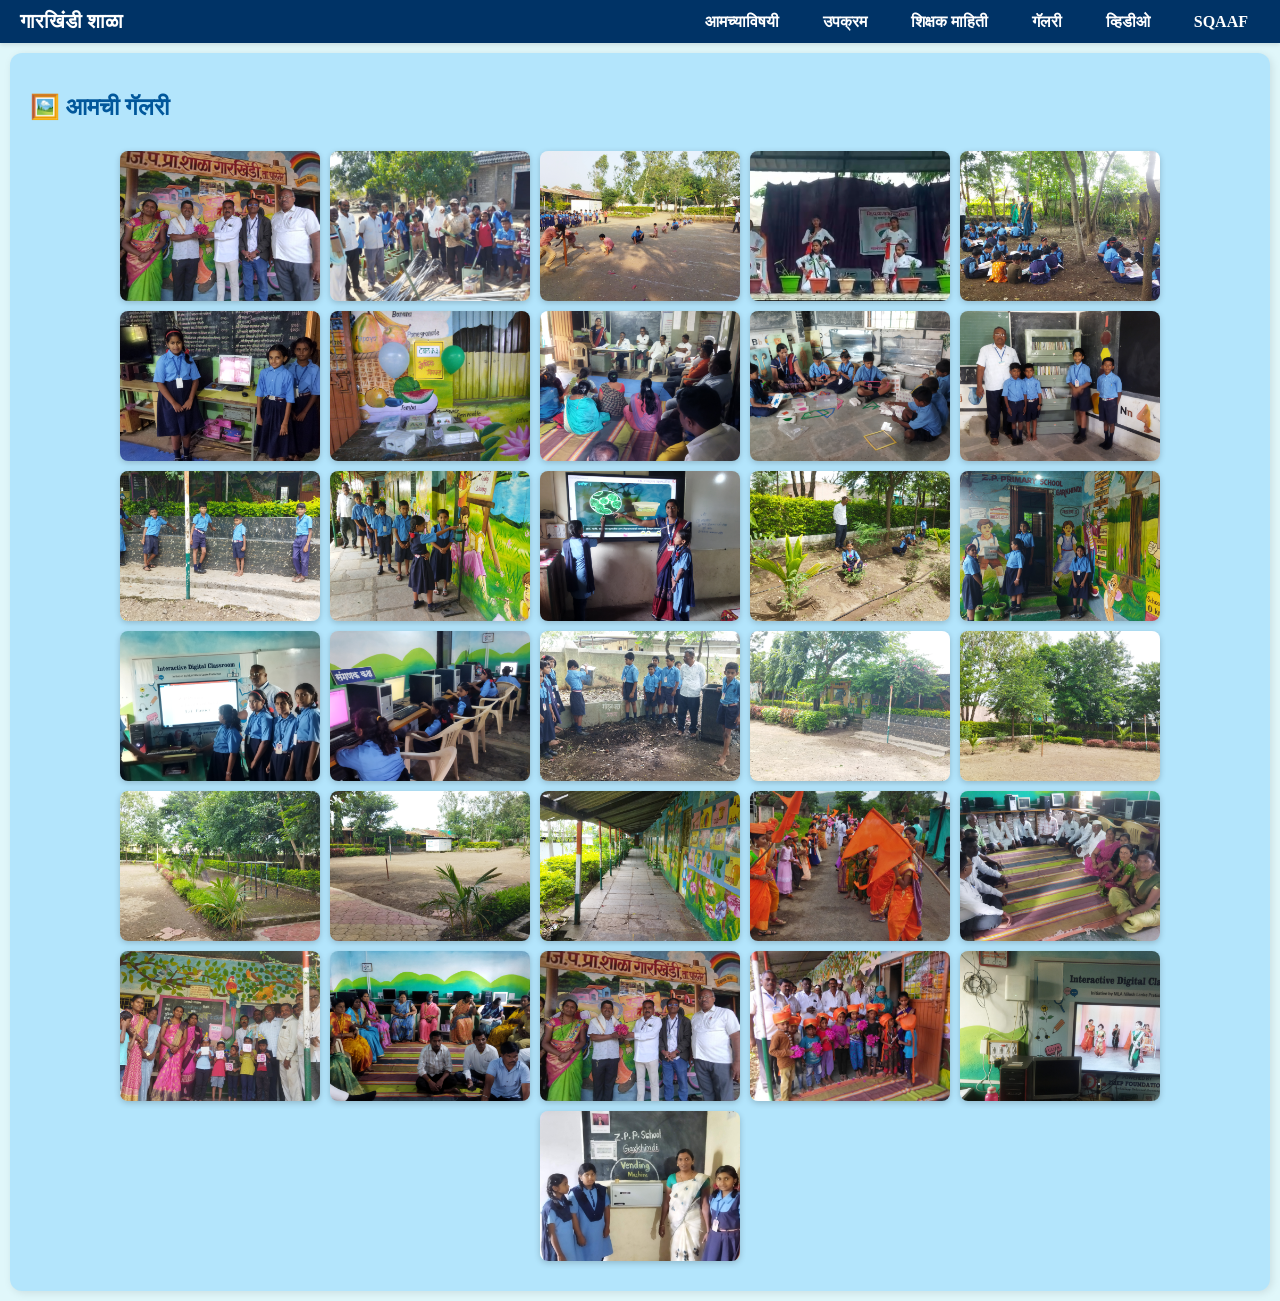
==== public/galary.html @ cc43f1f9 "change" ====
<!DOCTYPE html>
<html lang="en">
<head>
    <meta charset="UTF-8">
    <meta name="viewport" content="width=device-width, initial-scale=1.0">
    <title>Document</title>
    <link rel="stylesheet" href="./style.css">
    <link rel="stylesheet" href="./css/galary.css">
    <link rel="shortcut icon" href="./logo.jpeg" type="image/x-icon">

</head>
<body>
    <nav class="navbar">
        <div class="nav-container">
          <a href="./index.html" target="_blank" rel="noopener noreferrer">

            <div class="logo">गारखिंडी शाळा</div>
        </a>          <div class="hamburger" onclick="toggleMenu()">☰</div>
          <ul class="nav-links" id="nav-links">
            <li><a href="./index.html">आमच्याविषयी</a></li>
            <li><a href="./info.html">उपक्रम</a></li>
            <li><a href="./teacher-info.html">शिक्षक माहिती</a></li>
            <li><a href="./galary.html">गॅलरी</a></li>
            <li><a href="./videos.html">व्हिडीओ</a></li>

            <li><a href="https://drive.google.com/drive/folders/157r3YJYrswez9Ohomsczerx8Fos-H0oO?usp=sharing" target="_blank">SQAAF</a></li>
          </ul>
        </div>
      </nav>
      

      <section class="gallery animate fade" id="gallery">
        <h2>🖼️ आमची गॅलरी</h2>
        <div class="gallery-grid">
            <img src="./photos/img28.jpg" alt="उपक्रम 1" loading="lazy">
            <img src="./photos/img2.jpg" alt="उपक्रम 2" loading="lazy">
            <img src="./photos/img3.jpg" alt="उपक्रम 3" loading="lazy">
            <img src="./photos/img4.jpg" alt="उपक्रम 4" loading="lazy">
            <img src="./photos/img5.jpg" alt="उपक्रम 5" loading="lazy">
            <img src="./photos/img6.jpg" alt="उपक्रम 6" loading="lazy">
            <img src="./photos/img7.jpg" alt="उपक्रम 7" loading="lazy">
            <img src="./photos/img8.jpg" alt="उपक्रम 8" loading="lazy">
            <img src="./photos/img9.jpg" alt="उपक्रम 9" loading="lazy">
            <img src="./photos/img10.jpg" alt="उपक्रम 10" loading="lazy">
            <img src="./photos/img11.jpg" alt="उपक्रम 11" loading="lazy">
            <img src="./photos/img12.jpg" alt="उपक्रम 12" loading="lazy">
            <img src="./photos/img13.jpg" alt="उपक्रम 13" loading="lazy">
            <img src="./photos/img14.jpg" alt="उपक्रम 14" loading="lazy">
            <img src="./photos/img15.jpg" alt="उपक्रम 15" loading="lazy">
            <img src="./photos/img16.jpg" alt="उपक्रम 16" loading="lazy">
            <img src="./photos/img17.jpg" alt="उपक्रम 17" loading="lazy">
            <img src="./photos/img18.jpg" alt="उपक्रम 18" loading="lazy">
            <img src="./photos/img19.jpg" alt="उपक्रम 19" loading="lazy">
            <img src="./photos/img20.jpg" alt="उपक्रम 20" loading="lazy">
            <img src="./photos/img21.jpg" alt="उपक्रम 21" loading="lazy">
            <img src="./photos/img22.jpg" alt="उपक्रम 22" loading="lazy">
            <img src="./photos/img23.jpg" alt="उपक्रम 23" loading="lazy">
            <img src="./photos/img24.jpg" alt="उपक्रम 24" loading="lazy">
            <img src="./photos/img25.jpg" alt="उपक्रम 25" loading="lazy">
            <img src="./photos/img26.jpg" alt="उपक्रम 26" loading="lazy">
            <img src="./photos/img27.jpg" alt="उपक्रम 27" loading="lazy">
            <img src="./photos/img28.jpg" alt="उपक्रम 28" loading="lazy">
            <img src="./photos/img29.jpg" alt="उपक्रम 29" loading="lazy">
            <img src="./photos/img30.jpg" alt="उपक्रम 30" loading="lazy">
            <img src="./photos/img31.jpg" alt="उपक्रम 31" loading="lazy">
          </div>
          
      </section>
      
    <script src="./script.js"></script>
</body>
</html>
---- public/style.css ----
body {
  font-family: 'Baloo 2', sans-serif;
  background-color: #fefbd8;
  margin: 0;
  padding: 0;
  color: #333;
}

a{
  text-decoration: none;
}


header {
  background: url('./school.jpg');
  height: 60vh;
  background-size: cover;
  background-color: #ffb347;
  color: #fff;
  text-align: center;
  padding: 30px;
  border-bottom: 5px solid #ffa07a;
}

section {
  padding: 20px;
  margin: 10px;
  background-color: #fff8dc;
  border-radius: 12px;
  box-shadow: 2px 2px 8px rgba(0, 0, 0, 0.1);
}

h2 {
  color: #f97316;
}

ul {
  list-style: square;
  padding-left: 20px;
}

footer {
  text-align: center;
  background-color: #ffcc5c;
  padding: 15px;
  margin-top: 20px;
  color: #333;
  font-size: 0.9em;
}

body {
  font-family: "Comic Sans MS", cursive;
  background-color: #e0f7fa;
  /* हलका निळा */
  margin: 0;
  padding: 0;
  color: #03396c;
}

header {
  background-color: #0288d1;
  /* गडद निळा */
  color: #fff;
  text-align: center;
  padding: 30px;
  border-bottom: 5px solid #0277bd;
}

section {
  padding: 20px;
  margin: 10px;
  background-color: #b3e5fc;
  /* मध्यम निळा */
  border-radius: 12px;
  box-shadow: 2px 2px 8px rgba(0, 0, 0, 0.1);
}

h2 {
  color: #01579b;
  /* heading साठी गडद निळा */
}

ul {
  list-style: square;
  padding-left: 20px;
}

footer {
  text-align: center;
  background-color: #81d4fa;
  padding: 15px;
  margin-top: 20px;
  color: #01579b;
  font-size: 0.9em;
}

.contact-form {
  display: flex;
  flex-direction: column;
  gap: 12px;
  max-width: 400px;
  margin: 0 auto;
}

.contact-form label {
  text-align: left;
  font-weight: bold;
  color: #01579b;
}

.contact-form input,
.contact-form textarea {
  padding: 10px;
  font-size: 1rem;
  border-radius: 5px;
  border: 1px solid #81d4fa;
  background-color: #e1f5fe;
}

.contact-form button {
  background-color: #0288d1;
  color: white;
  border: none;
  padding: 10px;
  font-size: 1rem;
  border-radius: 5px;
  cursor: pointer;
}

.contact-form button:hover {
  background-color: #0277bd;
}

.school-info {
  background-color: #bbdefb;
  padding: 20px;
  margin: 10px;
  border-radius: 12px;
  box-shadow: 2px 2px 6px rgba(0, 0, 0, 0.1);
  color: #0d47a1;
  max-width: 600px;
  margin-left: auto;
  margin-right: auto;
}

.school-info a {
  color: #0d47a1;
  text-decoration: underline;
}

/* ===== Animations ===== */
.animate {
  opacity: 0;
  transform: translateY(20px);
  animation: fadeInUp 1s ease-out forwards;
}

.animate.slide {
  animation: slideInLeft 1s ease-out forwards;
}

.animate.fade {
  animation: fadeInUp 1s ease-out forwards;
}


.teachers-info {
  padding: 40px 20px;
  background-color: #f9f9f9;
  text-align: center;
}

.teachers-info h2 {
  font-size: 2rem;
  margin-bottom: 20px;
  color: #003366;
}

.teachers-grid {
  display: flex;
  flex-wrap: wrap;
  justify-content: center;
  gap: 20px;
}

.teacher-card {
  background: white;
  border-radius: 12px;
  box-shadow: 0 2px 8px rgba(0, 0, 0, 0.1);
  padding: 15px;
  width: 250px;
  text-align: center;
  transition: transform 0.3s ease;
}

.teacher-card:hover {
  transform: scale(1.05);
}

.teacher-card img {
  width: 100%;
  height: 250px;
  object-fit: cover;
  border-radius: 12px;
  border: 4px solid #333;
  box-shadow: 0 4px 8px rgba(0, 0, 0, 0.2);
  /* subtle shadow */
}



.teacher-card h3 {
  margin-top: 10px;
  color: #CF0F47;
  font-size: 20px;
}

.teacher-card p {
  margin: 5px 0;
  color: #333;
}

.video-section {
  padding: 2rem 1rem;
  text-align: center;
  background-color: #f9f9f9;
  margin-bottom: 1.5rem;
  border-radius: 12px;
  box-shadow: 0 2px 8px rgba(0, 0, 0, 0.1);
}

.video-section h2 {
  font-size: 1.5rem;
  margin-bottom: 1rem;
  color: #333;
}

.video-container {
  display: flex;
  justify-content: center;
  align-items: center;
  flex-wrap: wrap;
}

.video-container iframe {
  width: 100%;
  max-width: 800px;
  height: 30rem;
  border-radius: 10px;
  border: none;
}

/* Responsive for smaller screens */
@media (max-width: 768px) {
  .video-container iframe {
    width: 100%;
    height: 250px;
  }
}


/* Keyframes */
@keyframes fadeInUp {
  to {
    opacity: 1;
    transform: translateY(0);
  }
}

@keyframes slideInLeft {
  from {
    opacity: 0;
    transform: translateX(-50px);
  }

  to {
    opacity: 1;
    transform: translateX(0);
  }
}
---- public/css/galary.css ----
/* Basic Navbar Style */
.navbar {
    background-color: #003366;
    color: white;
    position: sticky;
    top: 0;
    z-index: 1000;
    padding: 10px 20px;
    box-shadow: 0 2px 4px rgba(0,0,0,0.1);
  }
  
  .nav-container {
    display: flex;
    justify-content: space-between;
    align-items: center;
  }
  
  .logo {
    font-size: 20px;
    font-weight: bold;
    color: white;
    font-family: 'Tiro Devanagari Marathi', serif;
  }
  
  .nav-links {
    list-style: none;
    display: flex;
    gap: 20px;
    margin: 0;
    padding: 0;
  }
  
  .nav-links li a {
    color: white;
    text-decoration: none;
    font-weight: bold;
    font-size: 16px;
    padding: 8px 12px;
    transition: background 0.3s;
    border-radius: 5px;
  }
  
  .nav-links li a:hover {
    background-color: #0055aa;
  }
  
  .hamburger {
    display: none;
    font-size: 26px;
    cursor: pointer;
    user-select: none;
  }
  
  /* Responsive Style */
  @media (max-width: 768px) {
    .nav-links {
      display: none;
      flex-direction: column;
      background-color: #003366;
      position: absolute;
      top: 60px;
      left: 0;
      width: 100%;
      text-align: center;
      padding: 10px 0;
    }
  
    .nav-links.show {
      display: flex;
      animation: fadeInDown 0.3s ease;
    }
  
    .hamburger {
      display: block;
      color: white;
    }
  }
  
  /* Smooth animation */
  @keyframes fadeInDown {
    from {
      opacity: 0;
      transform: translateY(-10px);
    }
    to {
      opacity: 1;
      transform: translateY(0);
    }
  }
  
img{
    width: auto;
    height: 5rem;
}

.gallery-grid {
    display: flex;
    flex-wrap: wrap;
    justify-content: center;
    gap: 10px; /* spacing between images */
    padding: 10px;
  }
  
  .gallery-grid img {
    width: 100%;
    max-width: 200px; /* fixed size for uniform look */
    height: 150px;
    object-fit: cover;
    border-radius: 8px;
    box-shadow: 0 2px 6px rgba(0, 0, 0, 0.2);
    transition: transform 0.3s ease;
  }
  
  .gallery-grid img:hover {
    transform: scale(1.05);
  }
  
  /* Responsive on smaller screens */
  @media (max-width: 768px) {
    .gallery-grid {
      justify-content: center;
    }
  
    .gallery-grid img {
      max-width: 45%; /* two images per row */
    }
  }
  
  @media (max-width: 480px) {
    .gallery-grid img {
      max-width: 100%; /* one image per row */
    }
  }
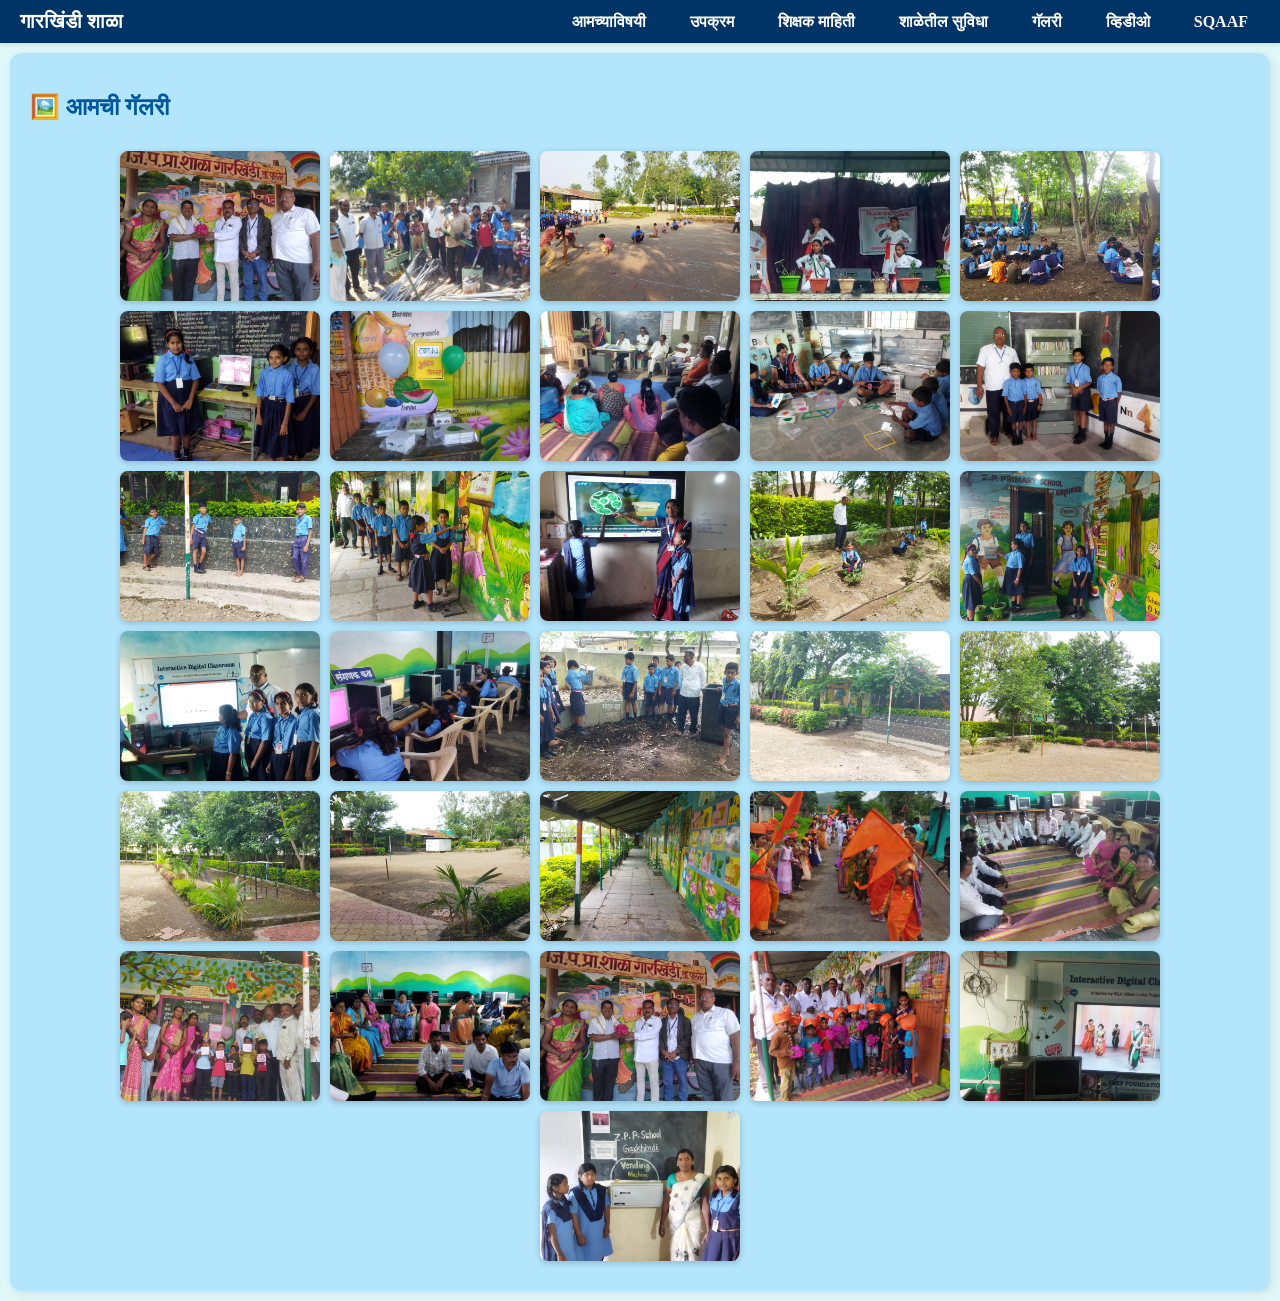
==== commit f8f53085: "feat: services page added" ====
--- a/public/galary.html
+++ b/public/galary.html
@@ -20,6 +20,8 @@
             <li><a href="./index.html">आमच्याविषयी</a></li>
             <li><a href="./info.html">उपक्रम</a></li>
             <li><a href="./teacher-info.html">शिक्षक माहिती</a></li>
+            <li><a href="./services.html">शाळेतील सुविधा</a></li>
+
             <li><a href="./galary.html">गॅलरी</a></li>
             <li><a href="./videos.html">व्हिडीओ</a></li>
 
--- a/public/style.css
+++ b/public/style.css
@@ -200,7 +200,7 @@
 .teacher-card img {
   width: 100%;
   height: 250px;
-  object-fit: cover;
+  object-fit: fit;
   border-radius: 12px;
   border: 4px solid #333;
   box-shadow: 0 4px 8px rgba(0, 0, 0, 0.2);
@@ -250,6 +250,12 @@
   border: none;
 }
 
+#facilities,#info,#about{
+  ul{
+    line-height: 2rem;
+  }
+}
+
 /* Responsive for smaller screens */
 @media (max-width: 768px) {
   .video-container iframe {
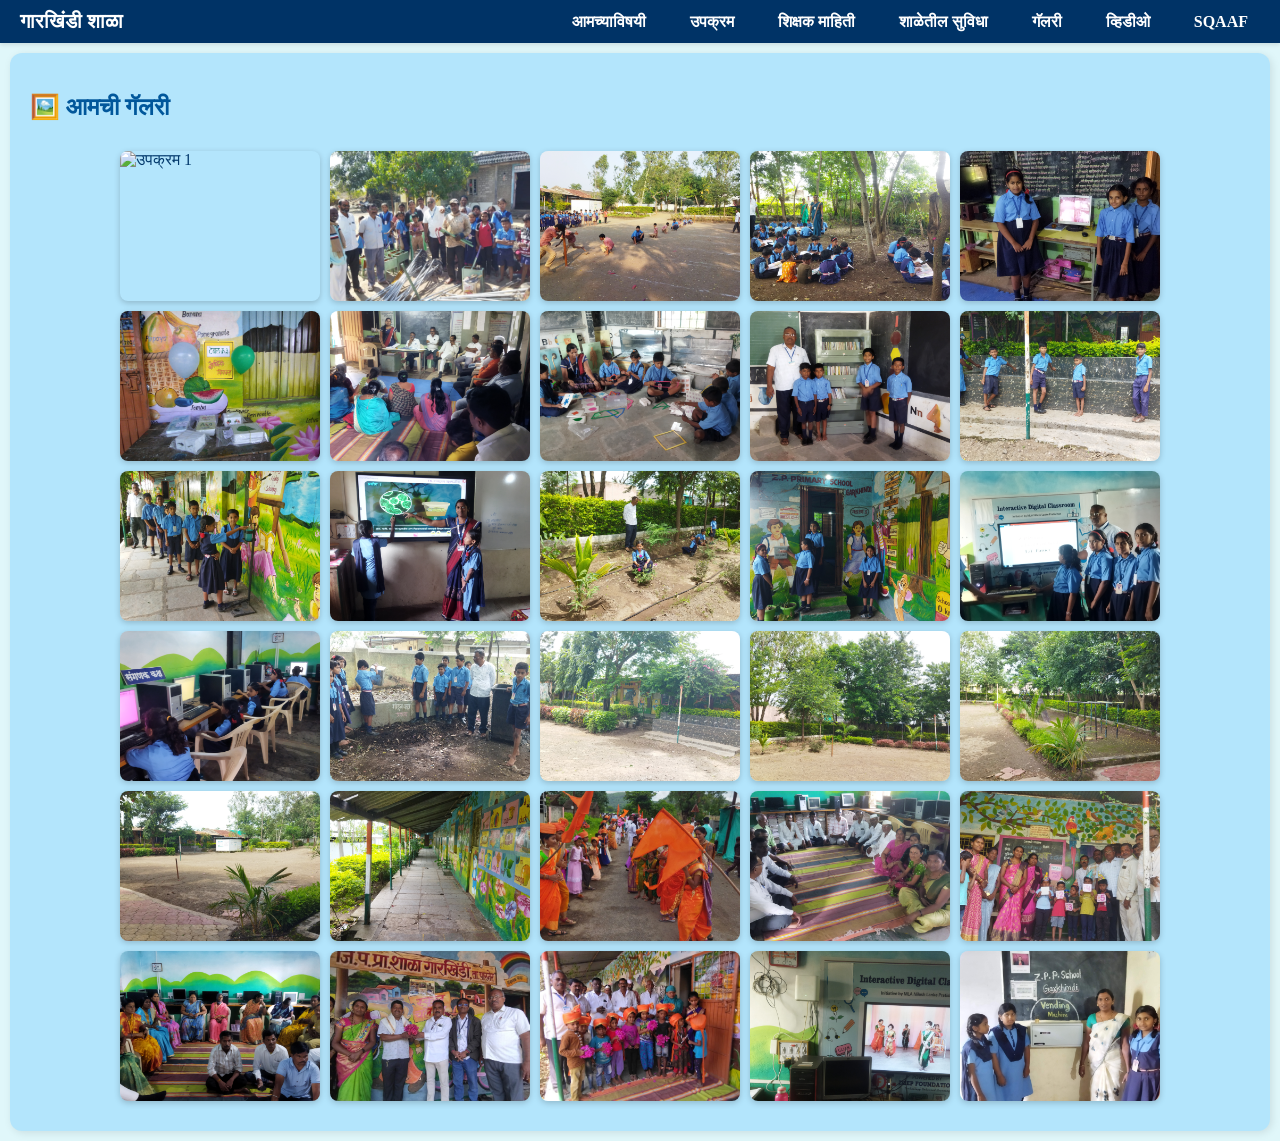
==== commit cb6a270a: "style changes" ====
--- a/public/galary.html
+++ b/public/galary.html
@@ -34,10 +34,9 @@
       <section class="gallery animate fade" id="gallery">
         <h2>🖼️ आमची गॅलरी</h2>
         <div class="gallery-grid">
-            <img src="./photos/img28.jpg" alt="उपक्रम 1" loading="lazy">
+            <img src="./photos/img33.jpg" alt="उपक्रम 1" loading="lazy">
             <img src="./photos/img2.jpg" alt="उपक्रम 2" loading="lazy">
             <img src="./photos/img3.jpg" alt="उपक्रम 3" loading="lazy">
-            <img src="./photos/img4.jpg" alt="उपक्रम 4" loading="lazy">
             <img src="./photos/img5.jpg" alt="उपक्रम 5" loading="lazy">
             <img src="./photos/img6.jpg" alt="उपक्रम 6" loading="lazy">
             <img src="./photos/img7.jpg" alt="उपक्रम 7" loading="lazy">
--- a/public/style.css
+++ b/public/style.css
@@ -207,6 +207,15 @@
   /* subtle shadow */
 }
 
+.all-teacher{
+  img{
+    width: 80%;
+    height: 75vh;
+    border-radius:12px ;
+
+  }
+}
+
 
 
 .teacher-card h3 {
@@ -250,9 +259,35 @@
   border: none;
 }
 
-#facilities,#info,#about{
-  ul{
+#facilities,#info,#about,#about{
+  ul,li{
     line-height: 2rem;
+  }
+}
+
+.teachers-heading {
+  font-size: 1.8rem;
+  color: #1a237e;
+  font-weight: 700;
+  text-align: center;
+  background: linear-gradient(to right, #e8eaf6, #ffffff);
+  padding: 12px 24px;
+  margin: 20px auto;
+  border-radius: 10px;
+  max-width: 300px;
+  box-shadow: 0 6px 14px rgba(0, 0, 0, 0.15);
+  letter-spacing: 1px;
+  animation: fadeInDown 0.8s ease-out;
+}
+
+@keyframes fadeInDown {
+  from {
+    opacity: 0;
+    transform: translateY(-20px);
+  }
+  to {
+    opacity: 1;
+    transform: translateY(0);
   }
 }
 
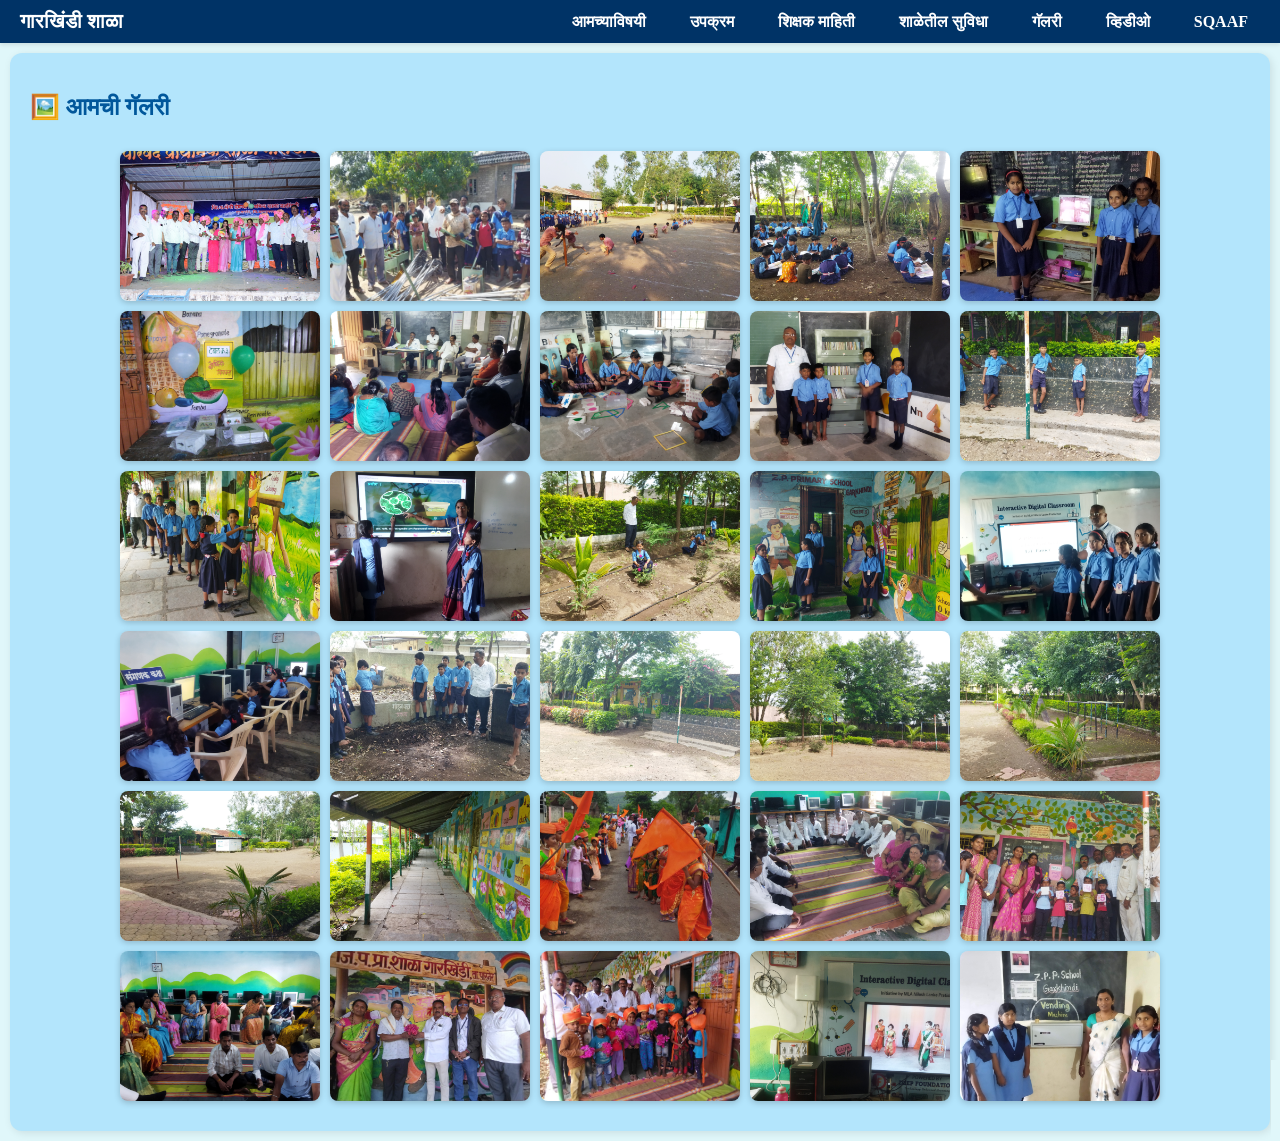
==== commit 3bc282be: "changes" ====
--- a/public/galary.html
+++ b/public/galary.html
@@ -34,7 +34,7 @@
       <section class="gallery animate fade" id="gallery">
         <h2>🖼️ आमची गॅलरी</h2>
         <div class="gallery-grid">
-            <img src="./photos/img33.jpg" alt="उपक्रम 1" loading="lazy">
+            <img src="./photos/sanman.JPG" alt="उपक्रम 1" loading="lazy">
             <img src="./photos/img2.jpg" alt="उपक्रम 2" loading="lazy">
             <img src="./photos/img3.jpg" alt="उपक्रम 3" loading="lazy">
             <img src="./photos/img5.jpg" alt="उपक्रम 5" loading="lazy">
--- a/public/style.css
+++ b/public/style.css
@@ -6,6 +6,13 @@
   color: #333;
 }
 
+#about,#info, #teachers, .subjects{
+  font-family: 'Tiro Devanagari Marathi', serif;
+  li{
+
+    font-size: 20px;
+  }
+}
 a{
   text-decoration: none;
 }
@@ -280,6 +287,10 @@
   animation: fadeInDown 0.8s ease-out;
 }
 
+.font-normal{
+  font-size: 1rem;
+}
+
 @keyframes fadeInDown {
   from {
     opacity: 0;
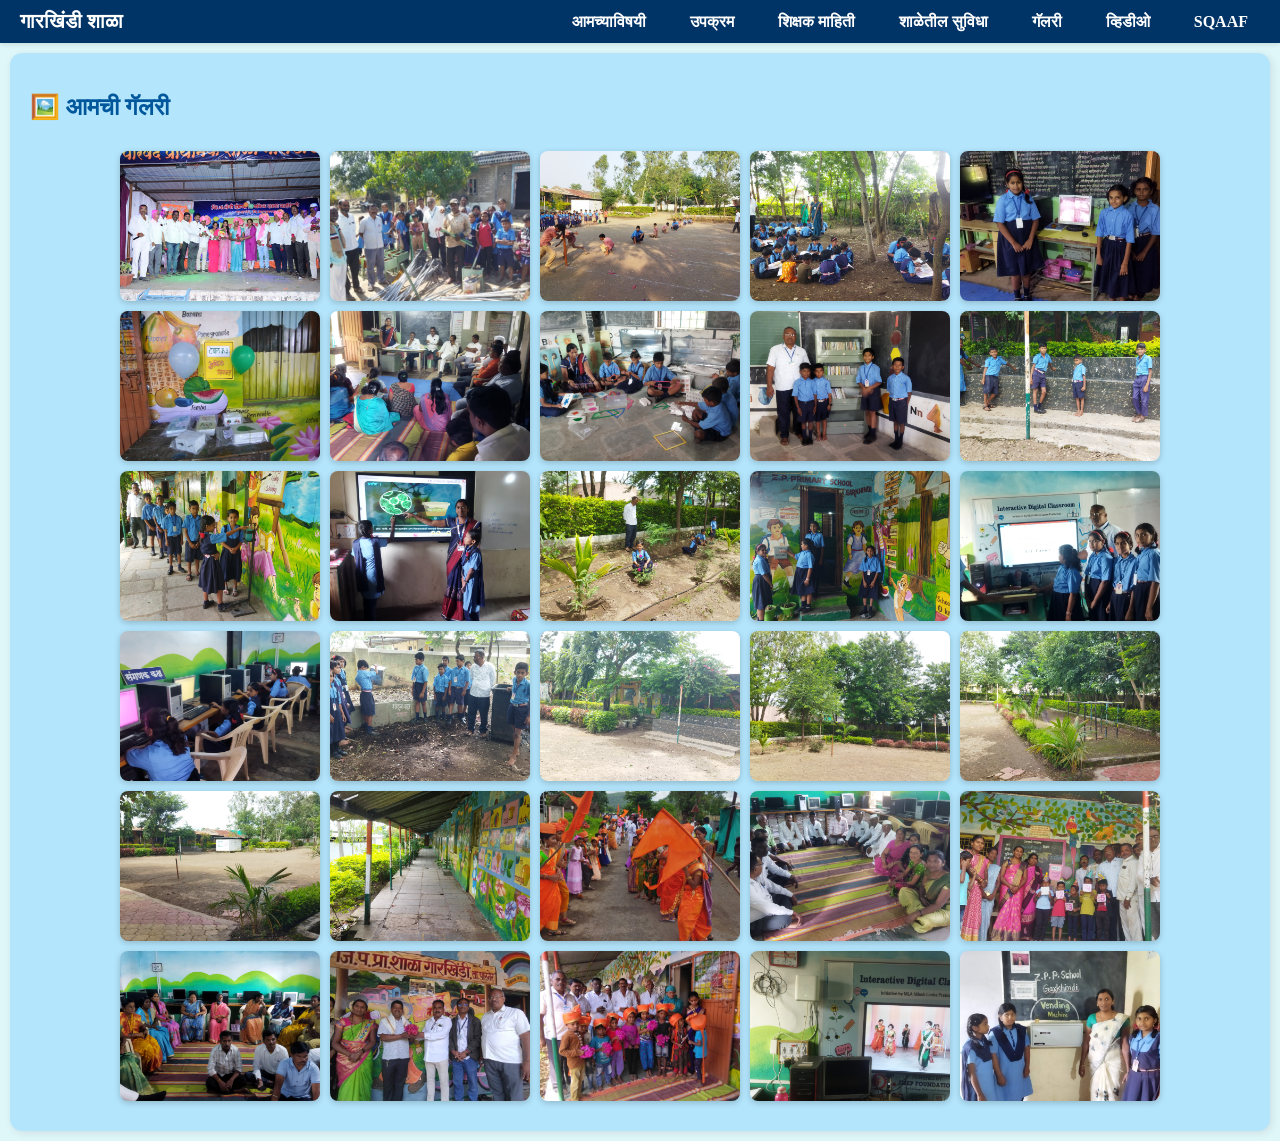
==== commit 10d589cc: "changes" ====
--- a/public/galary.html
+++ b/public/galary.html
@@ -9,6 +9,15 @@
     <link rel="shortcut icon" href="./logo.jpeg" type="image/x-icon">
 
 </head>
+<!-- Google tag (gtag.js) -->
+<script async src="https://www.googletagmanager.com/gtag/js?id=G-7FJQ6R05P9"></script>
+<script>
+  window.dataLayer = window.dataLayer || [];
+  function gtag(){dataLayer.push(arguments);}
+  gtag('js', new Date());
+
+  gtag('config', 'G-7FJQ6R05P9');
+</script>
 <body>
     <nav class="navbar">
         <div class="nav-container">
--- a/public/style.css
+++ b/public/style.css
@@ -6,11 +6,11 @@
   color: #333;
 }
 
-#about,#info, #teachers, .subjects{
+#about,#info, #teachers, .subjects, .subjects{
   font-family: 'Tiro Devanagari Marathi', serif;
   li{
 
-    font-size: 20px;
+    font-size: 18px;
   }
 }
 a{
@@ -216,8 +216,8 @@
 
 .all-teacher{
   img{
-    width: 80%;
-    height: 75vh;
+    width: 100%;
+    height: auto;
     border-radius:12px ;
 
   }
@@ -291,6 +291,53 @@
   font-size: 1rem;
 }
 
+.all-teacher {
+  text-align: center;
+  padding: 20px;
+}
+
+.responsive-img {
+  max-width: 100%;
+  height: auto;
+  border-radius: 12px;
+  box-shadow: 0 4px 10px rgba(0, 0, 0, 0.15);
+  transition: transform 0.3s ease;
+}
+
+.responsive-img:hover {
+  transform: scale(1.03);
+}
+
+
+
+/* shalecvhi mahiti */
+
+.school-info {
+  font-family: 'Tiro Devanagari Marathi', serif;
+  padding: 30px 20px;
+  background-color: #f9fbe7;
+  border-radius: 12px;
+  margin: 30px auto;
+  max-width: 700px;
+  box-shadow: 0 4px 12px rgba(0, 0, 0, 0.1);
+}
+
+.school-info h2 {
+  text-align: center;
+  color: #33691e;
+  margin-bottom: 20px;
+  font-size: 1.8rem;
+}
+
+.info-box p {
+  font-size: 1.3rem;
+  color: #37474f;
+  margin: 10px 0;
+  line-height: 1.6;
+  padding-left: 10px;
+  border-left: 4px solid #8bc34a;
+}
+
 @keyframes fadeInDown {
   from {
     opacity: 0;
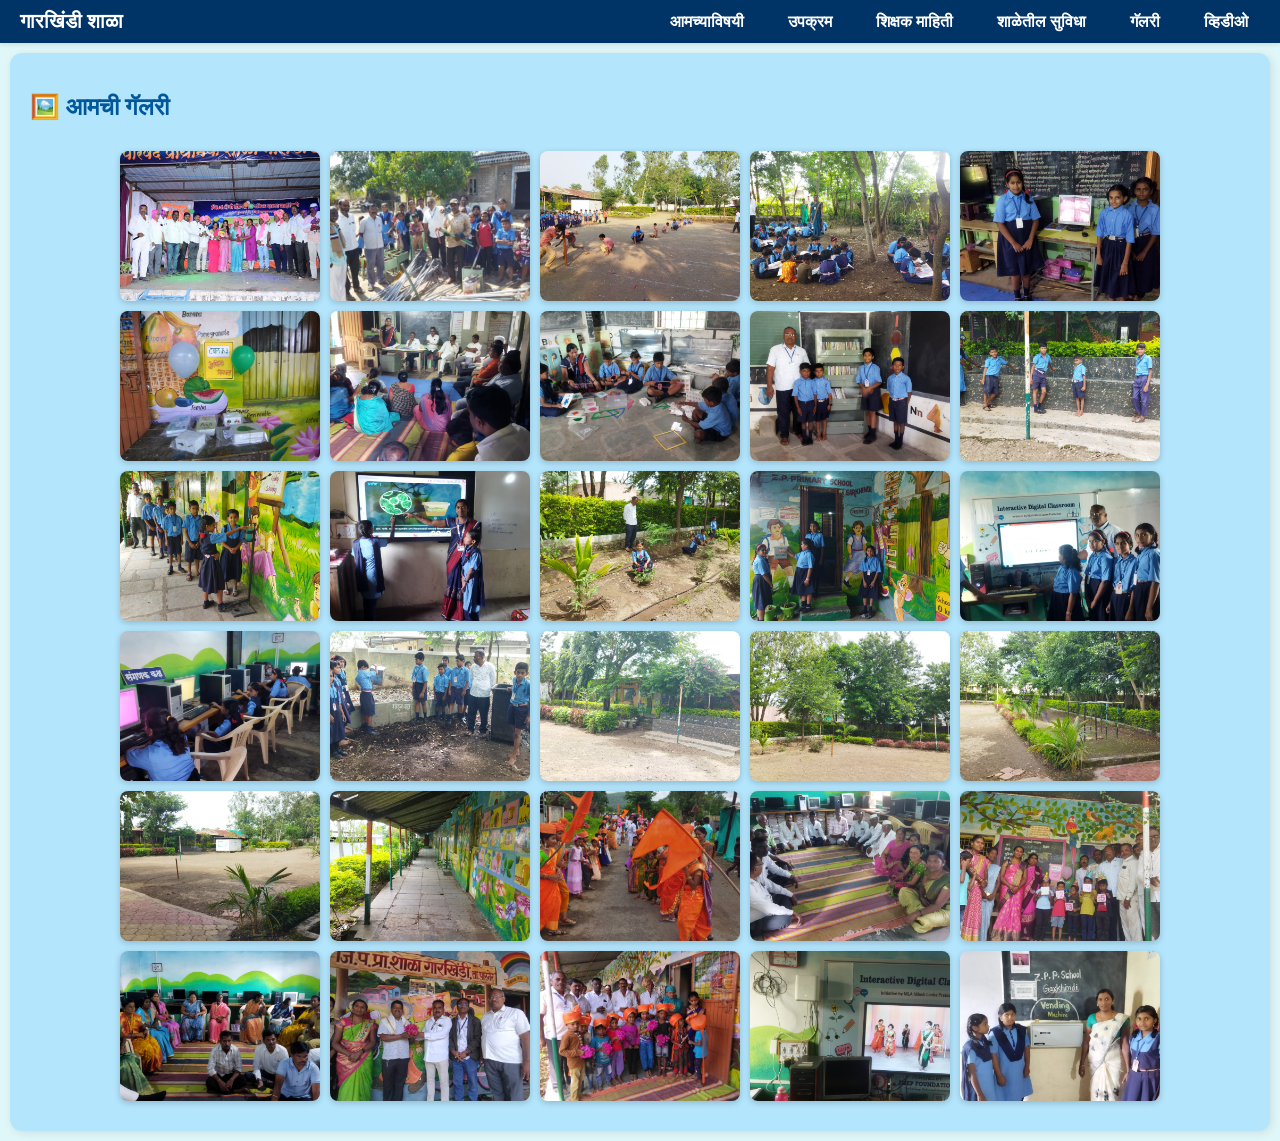
==== commit d319f8d4: "SQAAF Removed" ====
--- a/public/galary.html
+++ b/public/galary.html
@@ -8,23 +8,24 @@
     <link rel="stylesheet" href="./css/galary.css">
     <link rel="shortcut icon" href="./logo.jpeg" type="image/x-icon">
 
+    <!-- Google tag (gtag.js) -->
+    <script async src="https://www.googletagmanager.com/gtag/js?id=G-7FJQ6R05P9"></script>
+    <script>
+      window.dataLayer = window.dataLayer || [];
+      function gtag(){dataLayer.push(arguments);}
+      gtag('js', new Date());
+    
+      gtag('config', 'G-7FJQ6R05P9');
+    </script>
 </head>
-<!-- Google tag (gtag.js) -->
-<script async src="https://www.googletagmanager.com/gtag/js?id=G-7FJQ6R05P9"></script>
-<script>
-  window.dataLayer = window.dataLayer || [];
-  function gtag(){dataLayer.push(arguments);}
-  gtag('js', new Date());
-
-  gtag('config', 'G-7FJQ6R05P9');
-</script>
 <body>
     <nav class="navbar">
         <div class="nav-container">
           <a href="./index.html" target="_blank" rel="noopener noreferrer">
 
             <div class="logo">गारखिंडी शाळा</div>
-        </a>          <div class="hamburger" onclick="toggleMenu()">☰</div>
+        </a>        
+          <div class="hamburger" onclick="toggleMenu()">☰</div>
           <ul class="nav-links" id="nav-links">
             <li><a href="./index.html">आमच्याविषयी</a></li>
             <li><a href="./info.html">उपक्रम</a></li>
@@ -34,7 +35,7 @@
             <li><a href="./galary.html">गॅलरी</a></li>
             <li><a href="./videos.html">व्हिडीओ</a></li>
 
-            <li><a href="https://drive.google.com/drive/folders/157r3YJYrswez9Ohomsczerx8Fos-H0oO?usp=sharing" target="_blank">SQAAF</a></li>
+            
           </ul>
         </div>
       </nav>
--- a/public/style.css
+++ b/public/style.css
@@ -1,44 +1,39 @@
+/* ======== General Styles ======== */
 body {
-  font-family: 'Baloo 2', sans-serif;
-  background-color: #fefbd8;
+  font-family: "Comic Sans MS", cursive;
+  background-color: #e0f7fa; /* हलका निळा */
   margin: 0;
   padding: 0;
-  color: #333;
-}
-
-#about,#info, #teachers, .subjects, .subjects{
-  font-family: 'Tiro Devanagari Marathi', serif;
-  li{
-
-    font-size: 18px;
-  }
-}
-a{
+  color: #03396c;
+}
+
+a {
   text-decoration: none;
 }
 
-
+/* ======== Header Section ======== */
 header {
   background: url('./school.jpg');
+  background-color: #0288d1; /* गडद निळा */
   height: 60vh;
   background-size: cover;
-  background-color: #ffb347;
   color: #fff;
   text-align: center;
   padding: 30px;
-  border-bottom: 5px solid #ffa07a;
-}
-
+  border-bottom: 5px solid #0277bd;
+}
+
+/* ======== Section Styling ======== */
 section {
   padding: 20px;
   margin: 10px;
-  background-color: #fff8dc;
+  background-color: #b3e5fc; /* मध्यम निळा */
   border-radius: 12px;
   box-shadow: 2px 2px 8px rgba(0, 0, 0, 0.1);
 }
 
 h2 {
-  color: #f97316;
+  color: #01579b; /* heading साठी गडद निळा */
 }
 
 ul {
@@ -46,52 +41,11 @@
   padding-left: 20px;
 }
 
-footer {
-  text-align: center;
-  background-color: #ffcc5c;
-  padding: 15px;
-  margin-top: 20px;
-  color: #333;
-  font-size: 0.9em;
-}
-
-body {
-  font-family: "Comic Sans MS", cursive;
-  background-color: #e0f7fa;
-  /* हलका निळा */
-  margin: 0;
-  padding: 0;
-  color: #03396c;
-}
-
-header {
-  background-color: #0288d1;
-  /* गडद निळा */
-  color: #fff;
-  text-align: center;
-  padding: 30px;
-  border-bottom: 5px solid #0277bd;
-}
-
-section {
-  padding: 20px;
-  margin: 10px;
-  background-color: #b3e5fc;
-  /* मध्यम निळा */
-  border-radius: 12px;
-  box-shadow: 2px 2px 8px rgba(0, 0, 0, 0.1);
-}
-
-h2 {
-  color: #01579b;
-  /* heading साठी गडद निळा */
-}
-
-ul {
-  list-style: square;
-  padding-left: 20px;
-}
-
+li {
+  font-size: 18px;
+}
+
+/* ======== Footer ======== */
 footer {
   text-align: center;
   background-color: #81d4fa;
@@ -101,6 +55,19 @@
   font-size: 0.9em;
 }
 
+/* ======== Marathi Font Sections ======== */
+#about, #info, #teachers, .subjects {
+  font-family: 'Tiro Devanagari Marathi', serif;
+}
+
+/* ======== Line Height for Lists ======== */
+#facilities, #info, #about {
+  ul, li {
+    line-height: 2rem;
+  }
+}
+
+/* ======== Contact Form Styling ======== */
 .contact-form {
   display: flex;
   flex-direction: column;
@@ -138,16 +105,23 @@
   background-color: #0277bd;
 }
 
+/* ======== School Info Section ======== */
 .school-info {
-  background-color: #bbdefb;
-  padding: 20px;
-  margin: 10px;
-  border-radius: 12px;
-  box-shadow: 2px 2px 6px rgba(0, 0, 0, 0.1);
+  font-family: 'Tiro Devanagari Marathi', serif;
+  background-color: #f9fbe7;
+  padding: 30px 20px;
+  border-radius: 12px;
+  margin: 30px auto;
+  max-width: 700px;
+  box-shadow: 0 4px 12px rgba(0, 0, 0, 0.1);
   color: #0d47a1;
-  max-width: 600px;
-  margin-left: auto;
-  margin-right: auto;
+}
+
+.school-info h2 {
+  text-align: center;
+  color: #33691e;
+  margin-bottom: 20px;
+  font-size: 1.8rem;
 }
 
 .school-info a {
@@ -155,22 +129,16 @@
   text-decoration: underline;
 }
 
-/* ===== Animations ===== */
-.animate {
-  opacity: 0;
-  transform: translateY(20px);
-  animation: fadeInUp 1s ease-out forwards;
-}
-
-.animate.slide {
-  animation: slideInLeft 1s ease-out forwards;
-}
-
-.animate.fade {
-  animation: fadeInUp 1s ease-out forwards;
-}
-
-
+.info-box p {
+  font-size: 1.3rem;
+  color: #37474f;
+  margin: 10px 0;
+  line-height: 1.6;
+  padding-left: 10px;
+  border-left: 4px solid #8bc34a;
+}
+
+/* ======== Teachers Section ======== */
 .teachers-info {
   padding: 40px 20px;
   background-color: #f9f9f9;
@@ -207,23 +175,11 @@
 .teacher-card img {
   width: 100%;
   height: 250px;
-  object-fit: fit;
+  object-fit: cover;
   border-radius: 12px;
   border: 4px solid #333;
   box-shadow: 0 4px 8px rgba(0, 0, 0, 0.2);
-  /* subtle shadow */
-}
-
-.all-teacher{
-  img{
-    width: 100%;
-    height: auto;
-    border-radius:12px ;
-
-  }
-}
-
-
+}
 
 .teacher-card h3 {
   margin-top: 10px;
@@ -236,40 +192,15 @@
   color: #333;
 }
 
-.video-section {
-  padding: 2rem 1rem;
-  text-align: center;
-  background-color: #f9f9f9;
-  margin-bottom: 1.5rem;
-  border-radius: 12px;
-  box-shadow: 0 2px 8px rgba(0, 0, 0, 0.1);
-}
-
-.video-section h2 {
-  font-size: 1.5rem;
-  margin-bottom: 1rem;
-  color: #333;
-}
-
-.video-container {
-  display: flex;
-  justify-content: center;
-  align-items: center;
-  flex-wrap: wrap;
-}
-
-.video-container iframe {
+.all-teacher {
+  text-align: center;
+  padding: 20px;
+}
+
+.all-teacher img {
   width: 100%;
-  max-width: 800px;
-  height: 30rem;
-  border-radius: 10px;
-  border: none;
-}
-
-#facilities,#info,#about,#about{
-  ul,li{
-    line-height: 2rem;
-  }
+  height: auto;
+  border-radius: 12px;
 }
 
 .teachers-heading {
@@ -287,15 +218,45 @@
   animation: fadeInDown 0.8s ease-out;
 }
 
-.font-normal{
+/* ======== Font Utility ======== */
+.font-normal {
   font-size: 1rem;
 }
 
-.all-teacher {
-  text-align: center;
-  padding: 20px;
-}
-
+/* ======== Video Section ======== */
+.video-section {
+  padding: 2rem 1rem;
+  text-align: center;
+  background-color: #f9f9f9;
+  margin-bottom: 1.5rem;
+  border-radius: 12px;
+  box-shadow: 0 2px 8px rgba(0, 0, 0, 0.1);
+}
+
+.video-section h2 {
+  font-size: 1.5rem;
+  margin-bottom: 1rem;
+  color: #333;
+}
+
+.video-container {
+  display: flex;
+  justify-content: center;
+  align-items: center;
+  flex-wrap: wrap;
+}
+
+.video-container iframe,
+.video-section iframe {
+  width: 80%;
+  height: 400px;
+  border-radius: 12px;
+  border: none;
+  max-width: 100%;
+  transition: all 0.3s ease;
+}
+
+/* ======== Image Styling ======== */
 .responsive-img {
   max-width: 100%;
   height: auto;
@@ -308,34 +269,39 @@
   transform: scale(1.03);
 }
 
-
-
-/* shalecvhi mahiti */
-
-.school-info {
-  font-family: 'Tiro Devanagari Marathi', serif;
-  padding: 30px 20px;
-  background-color: #f9fbe7;
-  border-radius: 12px;
-  margin: 30px auto;
-  max-width: 700px;
-  box-shadow: 0 4px 12px rgba(0, 0, 0, 0.1);
-}
-
-.school-info h2 {
-  text-align: center;
-  color: #33691e;
-  margin-bottom: 20px;
-  font-size: 1.8rem;
-}
-
-.info-box p {
-  font-size: 1.3rem;
-  color: #37474f;
-  margin: 10px 0;
-  line-height: 1.6;
-  padding-left: 10px;
-  border-left: 4px solid #8bc34a;
+/* ======== Animations ======== */
+.animate {
+  opacity: 0;
+  transform: translateY(20px);
+  animation: fadeInUp 1s ease-out forwards;
+}
+
+.animate.slide {
+  animation: slideInLeft 1s ease-out forwards;
+}
+
+.animate.fade {
+  animation: fadeInUp 1s ease-out forwards;
+}
+
+/* ======== Keyframes ======== */
+@keyframes fadeInUp {
+  to {
+    opacity: 1;
+    transform: translateY(0);
+  }
+}
+
+@keyframes slideInLeft {
+  from {
+    opacity: 0;
+    transform: translateX(-50px);
+  }
+
+  to {
+    opacity: 1;
+    transform: translateX(0);
+  }
 }
 
 @keyframes fadeInDown {
@@ -343,37 +309,20 @@
     opacity: 0;
     transform: translateY(-20px);
   }
+
   to {
     opacity: 1;
     transform: translateY(0);
   }
 }
 
-/* Responsive for smaller screens */
+/* ======== Responsive Design ======== */
+
+
 @media (max-width: 768px) {
-  .video-container iframe {
+  .video-container iframe,
+  .video-section iframe {
     width: 100%;
     height: 250px;
   }
-}
-
-
-/* Keyframes */
-@keyframes fadeInUp {
-  to {
-    opacity: 1;
-    transform: translateY(0);
-  }
-}
-
-@keyframes slideInLeft {
-  from {
-    opacity: 0;
-    transform: translateX(-50px);
-  }
-
-  to {
-    opacity: 1;
-    transform: translateX(0);
-  }
 }
